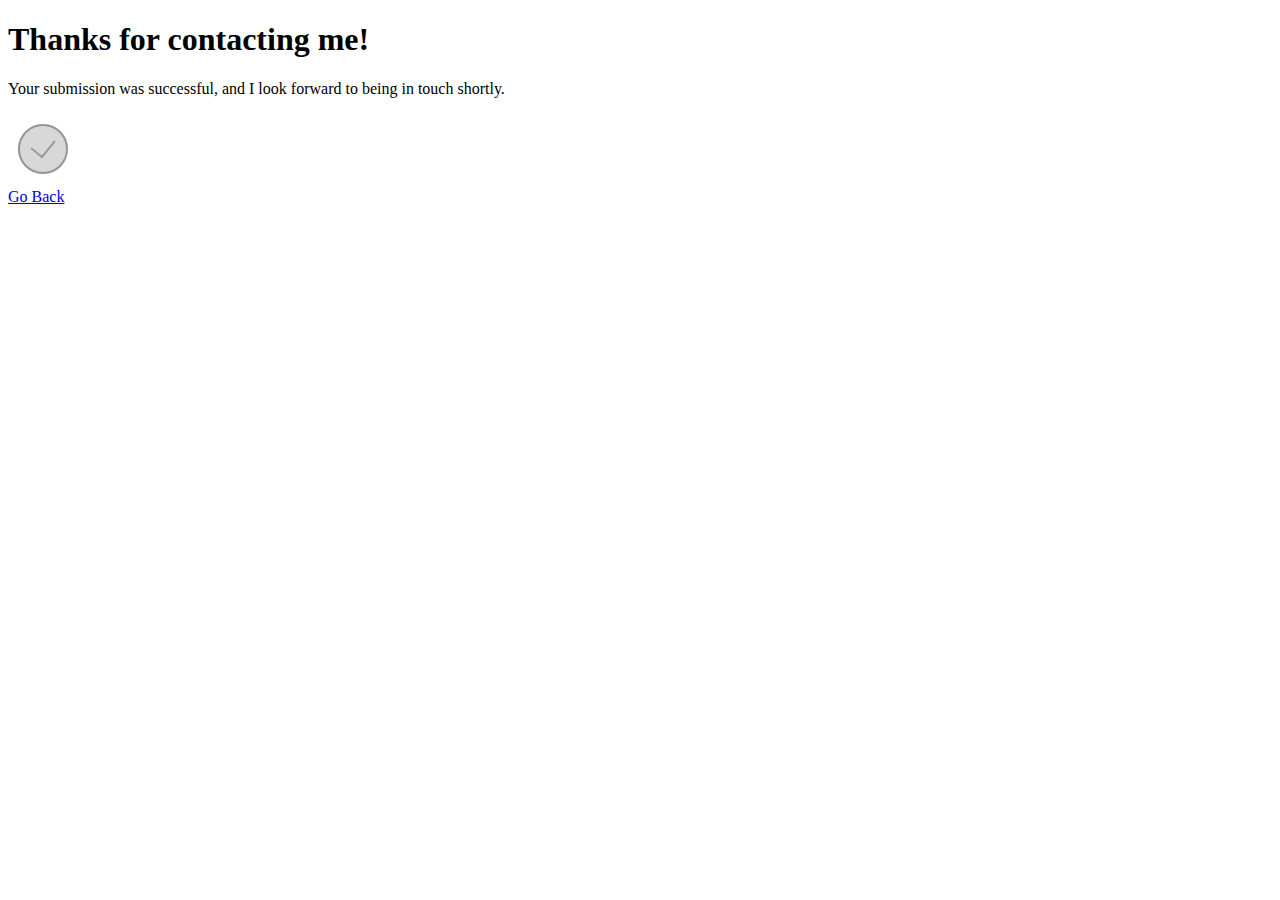
==== contact-success.html @ 1913a30b "initial commit" ====
<!DOCTYPE html>
<html lang="en">
<head>
	<meta charset="UTF-8">
	<meta name="viewport" content="width=device-width, initial-scale=1, maximum-scale=1">
    <meta name="description" content="Wando's Web Developer Portfolio">
    <meta name="keywords" content="Wando Hillary, Hillary Wando, proffesional web developer, web developer in Nairobi">
    <meta name="author" content="Hillary Wando">
    <link rel="stylesheet" href="https://use.fontawesome.com/releases/v5.7.2/css/all.css" integrity="sha384-fnmOCqbTlWIlj8LyTjo7mOUStjsKC4pOpQbqyi7RrhN7udi9RwhKkMHpvLbHG9Sr" crossorigin="anonymous">
	<link rel="stylesheet" href="style.css">
	<link rel="stylesheet" href="glitch.css">
	<link rel="stylesheet" href="contact-success.css">
	<link rel="stylesheet" href="contact-success2.css">
	<title>Wando Hillary | Developer & Entrepreneur</title>
</head>
<body>
 	<div class="view">
	  <div class="plane main">
	    <div class="circle"></div>
	    <div class="circle"></div>
	    <div class="circle"></div>
	    <div class="circle"></div>
	    <div class="circle"></div>
	    <div class="circle"></div>
	  </div>
	</div>
	<div class="success-anim">
		<div class="section-text">
			<h1>Thanks for contacting me! </h1>
			<p>Your submission was successful, and I look forward to being in touch shortly.</p>
			<svg id="successAnimation" class="animated" xmlns="http://www.w3.org/2000/svg" width="70" height="70" viewBox	="0 0 70 70">
			  <path id="successAnimationResult" fill="#D8D8D8" d="M35,60 C21.1928813,60 10,48.8071187 10,35 C10,21.1928813 21.1928813,10 35,10 C48.8071187,10 60,21.1928813 60,35 C60,48.8071187 48.8071187,60 35,60 Z M23.6332378,33.2260427 L22.3667622,34.7739573 L34.1433655,44.40936 L47.776114,27.6305926 L46.223886,26.3694074 L33.8566345,41.59064 L23.6332378,33.2260427 Z"/>
			  <circle id="successAnimationCircle" cx="35" cy="35" r="24" stroke="#979797" stroke-width="2" stroke-linecap="round" fill="transparent"/>
			  <polyline id="successAnimationCheck" stroke="#979797" stroke-width="2" points="23 34 34 43 47 27" fill="transparent"/>
			</svg>
		</div>
		<a id="replay" href="contacts.html">Go Back</a>
	</div>
		
	<script src="https://ajax.googleapis.com/ajax/libs/jquery/2.2.0/jquery.min.js"></script>
      <script>
         if( !window.jQuery ) document.write('<script src="js/jquery-2.2.1-min.js"><\/script>');
      </script>
	<script src="glitch.js" type="text/javascript"></script>
	<script src="script.js" type="text/javascript"></script>
</body>
</html>
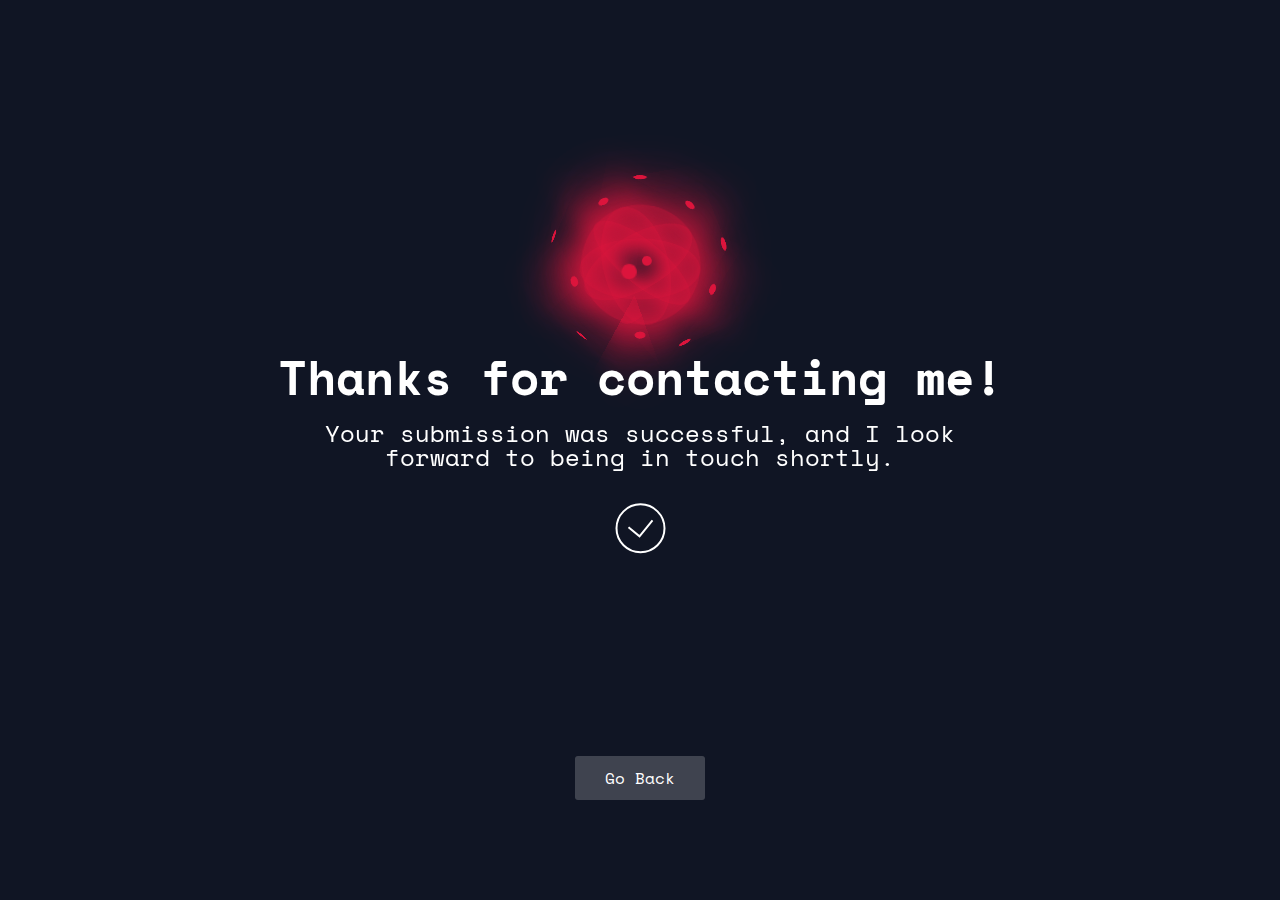
==== commit d1b9737f: "fix contact-success.html on mobile" ====
--- a/contact-success.html
+++ b/contact-success.html
@@ -7,10 +7,10 @@
     <meta name="keywords" content="Wando Hillary, Hillary Wando, proffesional web developer, web developer in Nairobi">
     <meta name="author" content="Hillary Wando">
     <link rel="stylesheet" href="https://use.fontawesome.com/releases/v5.7.2/css/all.css" integrity="sha384-fnmOCqbTlWIlj8LyTjo7mOUStjsKC4pOpQbqyi7RrhN7udi9RwhKkMHpvLbHG9Sr" crossorigin="anonymous">
-	<link rel="stylesheet" href="style.css">
-	<link rel="stylesheet" href="glitch.css">
-	<link rel="stylesheet" href="contact-success.css">
-	<link rel="stylesheet" href="contact-success2.css">
+	<link rel="stylesheet" href="css/style.css">
+	<link rel="stylesheet" href="css/glitch.css">
+	<link rel="stylesheet" href="css/contact-success.css">
+	<link rel="stylesheet" href="css/contact-success2.css">
 	<title>Wando Hillary | Developer & Entrepreneur</title>
 </head>
 <body>
@@ -36,12 +36,5 @@
 		</div>
 		<a id="replay" href="contacts.html">Go Back</a>
 	</div>
-		
-	<script src="https://ajax.googleapis.com/ajax/libs/jquery/2.2.0/jquery.min.js"></script>
-      <script>
-         if( !window.jQuery ) document.write('<script src="js/jquery-2.2.1-min.js"><\/script>');
-      </script>
-	<script src="glitch.js" type="text/javascript"></script>
-	<script src="script.js" type="text/javascript"></script>
 </body>
 </html>--- a/css/style.css
+++ b/css/style.css
@@ -0,0 +1,371 @@
+/* Top Navigation*/
+@import url("https://fonts.googleapis.com/css?family=Space+Mono:400,700");
+@import url("https://fonts.googleapis.com/css?family=Roboto+Mono:300,400,500");
+@import url('https://fonts.googleapis.com/css?family=Arizonia');
+body {
+  background-color: #232323;
+  color: #232323;
+  font-family: 'Space Mono', monospace;
+  font-size: 16px;
+  line-height: 24px;
+  margin: 0;
+  overflow: hidden;
+}
+
+.list-unstyled {
+  list-style: none;
+  margin: 0;
+  padding: 0;
+}
+
+.dropdown {
+  display: none;
+  opacity: 0;
+  position: absolute;
+  z-index: 1;
+  left: 50%;
+  overflow: hidden;
+  padding: 16px 22px;
+  will-change: opacity;
+  -webkit-transform: translateX(-50%);
+          transform: translateX(-50%);
+  transition: opacity 0.2s cubic-bezier(0.55, 0.085, 0.68, 0.53) 0.2s;
+}
+
+.dropdown-bg {
+  opacity: 0;
+  display: flex;
+  justify-content: center;
+  position: absolute;
+  width: 100px;
+  height: 100px;
+  background-image: linear-gradient(to top, #f3e7e9 0%, #e3eeff 99%, #e3eeff 100%);
+  border-radius: 2px;
+  box-shadow: 0 50px 100px rgba(50, 50, 93, 0.1), 0 15px 35px rgba(50, 50, 93, 0.15), 0 5px 15px rgba(0, 0, 0, 0.1);
+  -webkit-transform-origin: 50% 0;
+          transform-origin: 50% 0;
+  transition: all 0.4s cubic-bezier(0.68, -0.55, 0.265, 1.55), opacity 0.4s cubic-bezier(0.455, 0.03, 0.515, 0.955), -webkit-transform 0.2s cubic-bezier(0.455, 0.03, 0.515, 0.955);
+  transition: all 0.4s cubic-bezier(0.68, -0.55, 0.265, 1.55), opacity 0.4s cubic-bezier(0.455, 0.03, 0.515, 0.955), transform 0.2s cubic-bezier(0.455, 0.03, 0.515, 0.955);
+  transition: all 0.4s cubic-bezier(0.68, -0.55, 0.265, 1.55), opacity 0.4s cubic-bezier(0.455, 0.03, 0.515, 0.955), transform 0.2s cubic-bezier(0.455, 0.03, 0.515, 0.955), -webkit-transform 0.2s cubic-bezier(0.455, 0.03, 0.515, 0.955);
+}
+.dropdown-bg .arrow {
+  position: absolute;
+  width: 20px;
+  height: 20px;
+  display: block;
+  background: #e3eeff;
+  -webkit-transform: translateY(-50%) rotate(45deg);
+          transform: translateY(-50%) rotate(45deg);
+}
+.dropdown-bg.active {
+  opacity: 1;
+}
+
+.dropdown--home {
+  width: 230px;
+}
+.dropdown--about {
+  width: 180px;
+}
+
+.dropdown--works {
+  width: 170px;
+}
+
+.dropdown--works li {
+  margin-bottom: 12px;
+}
+
+.dropdown--works li:last-child {
+  margin-bottom: 0;
+}
+
+[data-dropdown] {
+  position: relative;
+  right: 30px;
+}
+[data-dropdown].trigger-enter .dropdown {
+  display: block;
+}
+[data-dropdown].trigger-enter.trigger-enter--active .dropdown {
+  opacity: 1;
+}
+
+.social {
+  display: block;
+  padding: 10px;
+  -webkit-text-fill-color: transparent;
+  -webkit-box-decoration-break: clone;
+  box-decoration-break: clone;
+  text-decoration: none;
+  font-family: 'Roboto Mono', monospace;
+  font-size: 16px;
+  font-weight: 500;
+  text-transform: uppercase;
+  letter-spacing: 1px;
+}
+.social--ln {
+  background: linear-gradient(to right, #495aff, #0acffe);
+  -webkit-background-clip: text;
+}
+.social--ln:hover {
+  background: linear-gradient(to right, #0acffe, #495aff);
+  -webkit-background-clip: text;
+}
+.social--tw {
+  background: linear-gradient(to right, #209cff, #68e0cf);
+  -webkit-background-clip: text;
+}
+.social--tw:hover {
+  background: linear-gradient(to right, #68e0cf, #209cff);
+  -webkit-background-clip: text;
+}
+.social--fb {
+  background: linear-gradient(to right, #c471f5, #fa71cd);
+  -webkit-background-clip: text;
+}
+.social--fb:hover {
+  background: linear-gradient(to right, #fa71cd, #c471f5);
+  -webkit-background-clip: text;
+}
+
+.header nav {
+  margin-top: 30px;
+  position: relative;
+  z-index: 1;
+}
+
+.header nav > ul {
+  display: flex;
+  justify-content: center;
+}
+
+.project-a {
+  text-decoration: none;
+  text-align: center;
+}
+
+.project_links {
+  display: block;
+  padding: 10px 12px;
+  background: #232323;
+  -webkit-background-clip: text;
+  -webkit-text-fill-color: transparent;
+  -webkit-box-decoration-break: clone;
+  box-decoration-break: clone;
+  text-decoration: none;
+  font-family: 'Space Mono', monospace;
+  font-size: 18px;
+  font-weight: 300;
+  letter-spacing: 1px;
+}
+
+.top_nav_link {
+  display: block;
+  padding: 10px 12px;
+  background: linear-gradient(to right, #ff6e7f, #bfe9ff);
+  -webkit-background-clip: text;
+  -webkit-text-fill-color: transparent;
+  -webkit-box-decoration-break: clone;
+  box-decoration-break: clone;
+  text-decoration: none;
+  font-family: 'Roboto Mono', monospace;
+  font-size: 18px;
+  font-weight: 300;
+  text-transform: uppercase;
+  letter-spacing: 1px;
+}
+
+.top_nav_link:hover {
+  -webkit-transform: scale(1.2);
+  -moz-transform: scale(1.2);
+  -ms-transform: scale(1.2);
+  -o-transform: scale(1.2);
+  transform: scale(1.2);
+}
+
+/* hide extra link on desktop */
+nav a#pull {
+  display: none;
+}   
+
+.header nav > ul li > a:hover {
+  background: linear-gradient(to right, #bfe9ff, #ff6e7f);
+  -webkit-background-clip: text;
+}
+
+/* Showcase */
+.showcase::after {
+  content:'';
+  height: 100vh;
+  width: 100%;
+  background-image: url(https://image.ibb.co/gzOBup/showcase.jpg);
+  background-size: cover;
+  background-repeat: no-repeat;
+  background-position: center;
+  display: block;
+  filter: blur(0px);
+  -webkit-filter: blur(0px);
+  transition: all 1000ms;
+}
+.showcase:hover::after {
+  filter: blur(10px);
+  -webkit-filter: blur(10px);
+}
+
+.showcase:hover .content {
+  filter: blur(0px);
+  -webkit-filter: blur(0px);
+}
+
+.content {
+  position: absolute;
+  z-index: 1;
+  color: #fff;
+  margin-top: 30vh;
+  margin-left: 25vw;
+  text-align: center;
+  transition: all 1000ms;
+  filter: blur(2px);
+  -webkit-filter: blur(2px);
+}
+
+.content .title {
+  font-size: 5rem;
+  font-weight: 800;
+  font-family: 'Arizonia', cursive;
+  white-space: nowrap;
+}
+
+.content .text {
+  line-height: 1.7;
+  margin-top: 1rem;
+  font-weight: 300;
+  white-space: nowrap;
+}
+
+@media screen and (max-width: 780px) {
+  .top_nav_link {
+    font-size: 16px;
+    padding: 10px 10px;
+  }
+
+  .list-unstyled{
+    margin-left: 50px;
+  }
+
+  .showcase {
+    background-position: center;
+    height: 100vh;
+    width: 100%;
+  }
+
+  .showcase::after {
+    filter: blur(10px);
+    -webkit-filter: blur(10px);
+  }
+
+  .showcase:hover::after {
+    filter: blur(10px);
+    -webkit-filter: blur(10px);
+  }
+
+  .content {
+    position: absolute;
+    z-index: 1;
+    color: #fff;
+    margin-top: 30vh;
+    margin-left: 5vw;
+    text-align: center;
+    transition: all 1000ms;
+    filter: blur(0px);
+    -webkit-filter: blur(0px);
+  }
+
+  .content .title {
+    font-size: 5rem;
+    font-weight: 800;
+    font-family: 'Arizonia', cursive;
+  }
+
+  .content .text {
+    font-size: 1rem;
+    line-height: 1.7;
+    margin-top: 1rem;
+    font-weight: 300;
+  }
+
+  .header nav > ul li:first-child .dropdown {
+    left: 0;
+    -webkit-transform: translateX(0);
+            transform: translateX(0);
+  }
+
+  .dropdown--about .dropdown--home {
+    width: 260px;
+  }
+
+  .dropdown-bg.right .arrow {
+    left: 18px;
+  }
+
+  .dropdown-bg.left .arrow {
+    left: 100px;
+  }
+
+  .dropdown {
+    padding: 10px;
+  }
+}
+
+@media screen and (max-width: 580px) {
+  .top_nav_link {
+    font-size: 12px;
+    padding: 5px 5px;
+  }
+
+  .list-unstyled{
+    margin-left: 50px;
+  }
+
+  /*.showcase {
+    background-position: center;
+    height: 100vh;
+    width: 100%;
+  }*/
+
+  .showcase::after {
+    filter: blur(10px);
+    -webkit-filter: blur(10px);
+  }
+
+  .showcase:hover::after {
+    filter: blur(10px);
+    -webkit-filter: blur(10px);
+  }
+
+  .content {
+    position: absolute;
+    z-index: 1;
+    color: #fff;
+    margin-top: 30vh;
+    margin-left: 5vw;
+    text-align: center;
+    transition: all 1000ms;
+    filter: blur(0px);
+    -webkit-filter: blur(0px);
+  }
+
+  .content .title {
+    font-size: 2rem;
+    font-weight: 800;
+    font-family: 'Arizonia', cursive;
+  }
+
+  .content .text {
+    font-size: 0.5rem;
+    line-height: 1.7;
+    margin-top: 1rem;
+    font-weight: 300;
+  }
+}
--- a/css/glitch.css
+++ b/css/glitch.css
@@ -0,0 +1,244 @@
+
+
+/* -------------------------------- 
+Shared style
+-------------------------------- */
+
+/* Modal Window */
+/*.cd-modal {
+  position: fixed;
+  top: 0;
+  left: 0;
+  z-index: 3;
+  height: 100%;
+  width: 100%;
+  overflow: hidden;
+  opacity: 0;
+  visibility: hidden;
+  -webkit-transition: opacity .3s 0s, visibility 0s .3s;
+  transition: opacity .3s 0s, visibility 0s .3s;
+}
+.cd-modal .modal-content {
+  height: 100%;
+  overflow-y: auto;
+  padding: 3em 5%;
+}
+.cd-modal h1, .cd-modal h2 {
+  text-align: center;
+}
+.cd-modal p {
+  line-height: 1.6;
+  margin: 2em auto;
+  max-width: 800px;
+}*/
+.cd-modal .modal-close {
+  /* 'X' icon */
+  position: absolute;
+  z-index: 1;
+  top: 20px;
+  right: 5%;
+  height: 45px;
+  width: 45px;
+  border-radius: 50%;
+  overflow: hidden;
+  white-space: nowrap;
+  text-indent: 100%;
+  color: transparent;
+  visibility: hidden;
+  opacity: 0;
+  -webkit-transform: scale(0);
+          transform: scale(0);
+  -webkit-transition: visibility 0s .3s, opacity .3s 0s, -webkit-transform .3s 0s;
+  transition: visibility 0s .3s, opacity .3s 0s, -webkit-transform .3s 0s;
+  transition: transform .3s 0s, visibility 0s .3s, opacity .3s 0s;
+  transition: transform .3s 0s, visibility 0s .3s, opacity .3s 0s, -webkit-transform .3s 0s;
+}
+.cd-modal .modal-close::before, .cd-modal .modal-close::after {
+  content: '';
+  display: inline-block;
+  position: absolute;
+  height: 2px;
+  width: 20px;
+  top: calc(50% - 1px);
+  left: calc(50% - 10px);
+}
+.cd-modal .modal-close::before {
+  -webkit-transform: rotate(45deg);
+          transform: rotate(45deg);
+}
+.cd-modal .modal-close::after {
+  -webkit-transform: rotate(-45deg);
+          transform: rotate(-45deg);
+}
+.cd-modal.visible {
+  opacity: 1;
+  visibility: visible;
+  -webkit-transition: opacity .7s, visibility 0s;
+  transition: opacity .7s, visibility 0s;
+}
+.cd-modal.visible .modal-content {
+  /* this fixes the buggy scrolling on webkit browsers - mobile devices only - when overflow property is applied */
+  -webkit-overflow-scrolling: touch;
+}
+.cd-modal.visible .modal-close {
+  visibility: visible;
+  opacity: 1;
+  -webkit-transition: visibility 0s 0s, opacity .3s 0s, -webkit-transform .3s 0s;
+  transition: visibility 0s 0s, opacity .3s 0s, -webkit-transform .3s 0s;
+  transition: transform .3s 0s, visibility 0s 0s, opacity .3s 0s;
+  transition: transform .3s 0s, visibility 0s 0s, opacity .3s 0s, -webkit-transform .3s 0s;
+  -webkit-transform: scale(1);
+          transform: scale(1);
+}
+@media only screen and (min-width: 1100px) {
+  .cd-modal .modal-content {
+    padding: 6em 5%;
+  }
+  .cd-modal .modal-close {
+    height: 60px;
+    width: 60px;
+  }
+  .cd-modal .modal-close::before, .cd-modal .modal-close::after {
+    height: 2px;
+    width: 26px;
+    top: calc(50% - 1px);
+    left: calc(50% - 13px);
+  }
+  .cd-modal p {
+    font-size: 2rem;
+  }
+}
+
+
+
+
+
+
+
+/* -------------------------------- 
+Glitch Effect
+-------------------------------- */
+
+.glitch-transition .cd-transition-layer .bg-layer {
+  /* sprite composed of 25 frames */
+  width: 2500%;
+  background-image: url(../img/glitch.png);
+}
+.glitch-transition .cd-transition-layer.opening .bg-layer {
+  -webkit-animation: cd-sequence 0.8s steps(24) forwards;
+          animation: cd-sequence 0.8s steps(24) forwards;
+}
+.glitch-transition .cd-transition-layer.closing .bg-layer {
+  -webkit-animation: cd-sequence 0.8s steps(24) forwards reverse;
+          animation: cd-sequence 0.8s steps(24) forwards reverse;
+}
+
+/* Transition Layer */
+.cd-transition-layer {
+  position: fixed;
+  top: 50;
+  left: 0;
+  z-index: 2;
+  height: 90%;
+  width: 100%;
+  opacity: 0;
+  visibility: hidden;
+  overflow: hidden;
+}
+.cd-transition-layer .bg-layer {
+  position: absolute;
+  left: 50%;
+  top: 50%;
+  -webkit-transform: translateY(-50%) translateX(-2%);
+          transform: translateY(-50%) translateX(-2%);
+  /* its dimentions will be overwritten using jQuery to proportionally fit the viewport */
+  height: 100%;
+  background-size: 100% 100%;
+  background-repeat: no-repeat;
+  background-position: 0 0;
+}
+.cd-transition-layer.visible {
+  opacity: 1;
+  visibility: visible;
+}
+.cd-transition-layer.visible .bg-layer {
+  -webkit-transform: translateY(-50%) translateX(-98%);
+          transform: translateY(-50%) translateX(-98%);
+}
+.cd-transition-layer.opening .bg-layer, .cd-transition-layer.closing .bg-layer {
+  -webkit-animation-duration: .8s;
+          animation-duration: .8s;
+  -webkit-animation-fill-mode: forwards;
+          animation-fill-mode: forwards;
+}
+.no-cssanimations .cd-transition-layer {
+  display: none;
+}
+
+/* -------------------------------- 
+Animations
+-------------------------------- */
+@-webkit-keyframes cd-sequence {
+  0% {
+    /* translateX(-2%) is used to horizontally center the first frame inside the viewport */
+    -webkit-transform: translateY(-50%) translateX(-2%);
+            transform: translateY(-50%) translateX(-2%);
+  }
+  100% {
+    /* translateX(-98%) (2% + 96) is used to horizontally center the last frame inside the viewport  */
+    -webkit-transform: translateY(-50%) translateX(-98%);
+            transform: translateY(-50%) translateX(-98%);
+  }
+}
+@keyframes cd-sequence {
+  0% {
+    /* translateX(-2%) is used to horizontally center the first frame inside the viewport */
+    -webkit-transform: translateY(-50%) translateX(-2%);
+            transform: translateY(-50%) translateX(-2%);
+  }
+  100% {
+    /* translateX(-98%) (2% + 96) is used to horizontally center the last frame inside the viewport  */
+    -webkit-transform: translateY(-50%) translateX(-98%);
+            transform: translateY(-50%) translateX(-98%);
+  }
+}
+@-webkit-keyframes cd-sequence-2 {
+  0% {
+    -webkit-transform: translateY(-50%) translateX(-1.3158%);
+            transform: translateY(-50%) translateX(-1.3158%);
+  }
+  100% {
+    -webkit-transform: translateY(-50%) translateX(-98.6842%);
+            transform: translateY(-50%) translateX(-98.6842%);
+  }
+}
+@keyframes cd-sequence-2 {
+  0% {
+    -webkit-transform: translateY(-50%) translateX(-1.3158%);
+            transform: translateY(-50%) translateX(-1.3158%);
+  }
+  100% {
+    -webkit-transform: translateY(-50%) translateX(-98.6842%);
+            transform: translateY(-50%) translateX(-98.6842%);
+  }
+}
+@-webkit-keyframes cd-sequence-3 {
+  0% {
+    -webkit-transform: translateY(-50%) translateX(-2.5%);
+            transform: translateY(-50%) translateX(-2.5%);
+  }
+  100% {
+    -webkit-transform: translateY(-50%) translateX(-97.5%);
+            transform: translateY(-50%) translateX(-97.5%);
+  }
+}
+@keyframes cd-sequence-3 {
+  0% {
+    -webkit-transform: translateY(-50%) translateX(-2.5%);
+            transform: translateY(-50%) translateX(-2.5%);
+  }
+  100% {
+    -webkit-transform: translateY(-50%) translateX(-97.5%);
+            transform: translateY(-50%) translateX(-97.5%);
+  }
+}--- a/css/contact-success.css
+++ b/css/contact-success.css
@@ -0,0 +1,197 @@
+html,
+.success-anim {
+  height: 100vh;
+}
+
+a {
+  color: #9e1c51;
+  text-decoration: none;
+}
+
+.success-anim {
+  /*align-items: center;*/
+  /*background-color: #35297B;*/
+  background-color: #101524;
+  /*display: flex;*/
+  /*justify-content: center;*/
+  text-align: center;
+}
+
+.section-text {
+  font-size: 24px;
+  color: #fff;
+  position: absolute;
+  top: 50%;
+  left: 50%;
+  transform: translate(-50%, -50%);
+  /*white-space: nowrap;*/
+}
+
+.section-text > h1 {
+  white-space: nowrap;
+}
+
+@-webkit-keyframes scaleAnimation {
+  0% {
+    opacity: 0;
+    -webkit-transform: scale(1.5);
+            transform: scale(1.5);
+  }
+  100% {
+    opacity: 1;
+    -webkit-transform: scale(1);
+            transform: scale(1);
+  }
+}
+
+@keyframes scaleAnimation {
+  0% {
+    opacity: 0;
+    -webkit-transform: scale(1.5);
+            transform: scale(1.5);
+  }
+  100% {
+    opacity: 1;
+    -webkit-transform: scale(1);
+            transform: scale(1);
+  }
+}
+@-webkit-keyframes drawCircle {
+  0% {
+    stroke-dashoffset: 151px;
+  }
+  100% {
+    stroke-dashoffset: 0;
+  }
+}
+@keyframes drawCircle {
+  0% {
+    stroke-dashoffset: 151px;
+  }
+  100% {
+    stroke-dashoffset: 0;
+  }
+}
+@-webkit-keyframes drawCheck {
+  0% {
+    stroke-dashoffset: 36px;
+  }
+  100% {
+    stroke-dashoffset: 0;
+  }
+}
+@keyframes drawCheck {
+  0% {
+    stroke-dashoffset: 36px;
+  }
+  100% {
+    stroke-dashoffset: 0;
+  }
+}
+@-webkit-keyframes fadeOut {
+  0% {
+    opacity: 1;
+  }
+  100% {
+    opacity: 0;
+  }
+}
+@keyframes fadeOut {
+  0% {
+    opacity: 1;
+  }
+  100% {
+    opacity: 0;
+  }
+}
+@-webkit-keyframes fadeIn {
+  0% {
+    opacity: 0;
+  }
+  100% {
+    opacity: 1;
+  }
+}
+@keyframes fadeIn {
+  0% {
+    opacity: 0;
+  }
+  100% {
+    opacity: 1;
+  }
+}
+#successAnimationCircle {
+  stroke-dasharray: 151px 151px;
+  stroke: #FFF;
+}
+
+#successAnimationCheck {
+  stroke-dasharray: 36px 36px;
+  stroke: #FFF;
+}
+
+#successAnimationResult {
+  fill: #FFF;
+  opacity: 0;
+}
+
+#successAnimation.animated {
+  -webkit-animation: 1s ease-out 0s 1 both scaleAnimation;
+          animation: 1s ease-out 0s 1 both scaleAnimation;
+}
+#successAnimation.animated #successAnimationCircle {
+  -webkit-animation: 1s cubic-bezier(0.77, 0, 0.175, 1) 0s 1 both drawCircle, 0.3s linear 0.9s 1 both fadeOut;
+          animation: 1s cubic-bezier(0.77, 0, 0.175, 1) 0s 1 both drawCircle, 0.3s linear 0.9s 1 both fadeOut;
+}
+#successAnimation.animated #successAnimationCheck {
+  -webkit-animation: 1s cubic-bezier(0.77, 0, 0.175, 1) 0s 1 both drawCheck, 0.3s linear 0.9s 1 both fadeOut;
+          animation: 1s cubic-bezier(0.77, 0, 0.175, 1) 0s 1 both drawCheck, 0.3s linear 0.9s 1 both fadeOut;
+}
+#successAnimation.animated #successAnimationResult {
+  -webkit-animation: 0.3s linear 0.9s both fadeIn;
+          animation: 0.3s linear 0.9s both fadeIn;
+}
+
+#replay {
+  background: rgba(255, 255, 255, 0.2);
+  border: 0;
+  border-radius: 3px;
+  bottom: 100px;
+  color: #FFF;
+  left: 50%;
+  outline: 0;
+  padding: 10px 30px;
+  position: absolute;
+  -webkit-transform: translateX(-50%);
+          transform: translateX(-50%);
+}
+#replay:active {
+  background: rgba(255, 255, 255, 0.1);
+}
+
+@media screen and (max-width: 580px) {
+  .section-text {
+    max-width: 100%;
+    white-space: normal;
+    line-height: 25px;
+  }
+
+  .section-text > h1 {
+    white-space: normal;
+    line-height: 40px;
+  }
+
+  #replay {
+  background: rgba(255, 255, 255, 0.2);
+  border: 0;
+  border-radius: 3px;
+  bottom: 80px;
+  color: #FFF;
+  left: 50%;
+  outline: 0;
+  padding: 10px 30px;
+  position: absolute;
+  -webkit-transform: translateX(-50%);
+          transform: translateX(-50%);
+}
+}
--- a/css/contact-success2.css
+++ b/css/contact-success2.css
@@ -0,0 +1,123 @@
+html, body {
+  background: #222;
+  overflow: hidden;
+  width: 100%;
+  height: 100%;
+}
+
+.view {
+  position: absolute;
+  top: 0;
+  left: 0;
+  right: 0;
+  bottom: 370px;
+  -webkit-perspective: 400;
+          perspective: 400;
+}
+
+@media screen and (max-width: 580px) {
+  .view {
+    position: absolute;
+    top: 0;
+    left: 0;
+    right: 0;
+    bottom: 500px;
+    -webkit-perspective: 400;
+            perspective: 400;
+  }
+}
+
+.plane {
+  width: 120px;
+  height: 120px;
+  -webkit-transform-style: preserve-3d;
+          transform-style: preserve-3d;
+}
+.plane.main {
+  position: absolute;
+  top: 0;
+  left: 0;
+  right: 0;
+  bottom: 0;
+  margin: auto;
+  -webkit-transform: rotateX(60deg) rotateZ(-30deg);
+          transform: rotateX(60deg) rotateZ(-30deg);
+  -webkit-animation: rotate 20s infinite linear;
+          animation: rotate 20s infinite linear;
+}
+.plane.main .circle {
+  width: 120px;
+  height: 120px;
+  position: absolute;
+  -webkit-transform-style: preserve-3d;
+          transform-style: preserve-3d;
+  border-radius: 100%;
+  box-sizing: border-box;
+  box-shadow: 0 0 60px crimson, inset 0 0 60px crimson;
+}
+.plane.main .circle::before, .plane.main .circle::after {
+  content: "";
+  display: block;
+  position: absolute;
+  top: 0;
+  left: 0;
+  right: 0;
+  bottom: 0;
+  margin: auto;
+  width: 10%;
+  height: 10%;
+  border-radius: 100%;
+  background: crimson;
+  box-sizing: border-box;
+  box-shadow: 0 0 60px 2px crimson;
+}
+.plane.main .circle::before {
+  -webkit-transform: translateZ(-90px);
+          transform: translateZ(-90px);
+}
+.plane.main .circle::after {
+  -webkit-transform: translateZ(90px);
+          transform: translateZ(90px);
+}
+.plane.main .circle:nth-child(1) {
+  -webkit-transform: rotateZ(72deg) rotateX(63.435deg);
+          transform: rotateZ(72deg) rotateX(63.435deg);
+}
+.plane.main .circle:nth-child(2) {
+  -webkit-transform: rotateZ(144deg) rotateX(63.435deg);
+          transform: rotateZ(144deg) rotateX(63.435deg);
+}
+.plane.main .circle:nth-child(3) {
+  -webkit-transform: rotateZ(216deg) rotateX(63.435deg);
+          transform: rotateZ(216deg) rotateX(63.435deg);
+}
+.plane.main .circle:nth-child(4) {
+  -webkit-transform: rotateZ(288deg) rotateX(63.435deg);
+          transform: rotateZ(288deg) rotateX(63.435deg);
+}
+.plane.main .circle:nth-child(5) {
+  -webkit-transform: rotateZ(360deg) rotateX(63.435deg);
+          transform: rotateZ(360deg) rotateX(63.435deg);
+}
+
+@-webkit-keyframes rotate {
+  0% {
+    -webkit-transform: rotateX(0) rotateY(0) rotateZ(0);
+            transform: rotateX(0) rotateY(0) rotateZ(0);
+  }
+  100% {
+    -webkit-transform: rotateX(360deg) rotateY(360deg) rotateZ(360deg);
+            transform: rotateX(360deg) rotateY(360deg) rotateZ(360deg);
+  }
+}
+
+@keyframes rotate {
+  0% {
+    -webkit-transform: rotateX(0) rotateY(0) rotateZ(0);
+            transform: rotateX(0) rotateY(0) rotateZ(0);
+  }
+  100% {
+    -webkit-transform: rotateX(360deg) rotateY(360deg) rotateZ(360deg);
+            transform: rotateX(360deg) rotateY(360deg) rotateZ(360deg);
+  }
+}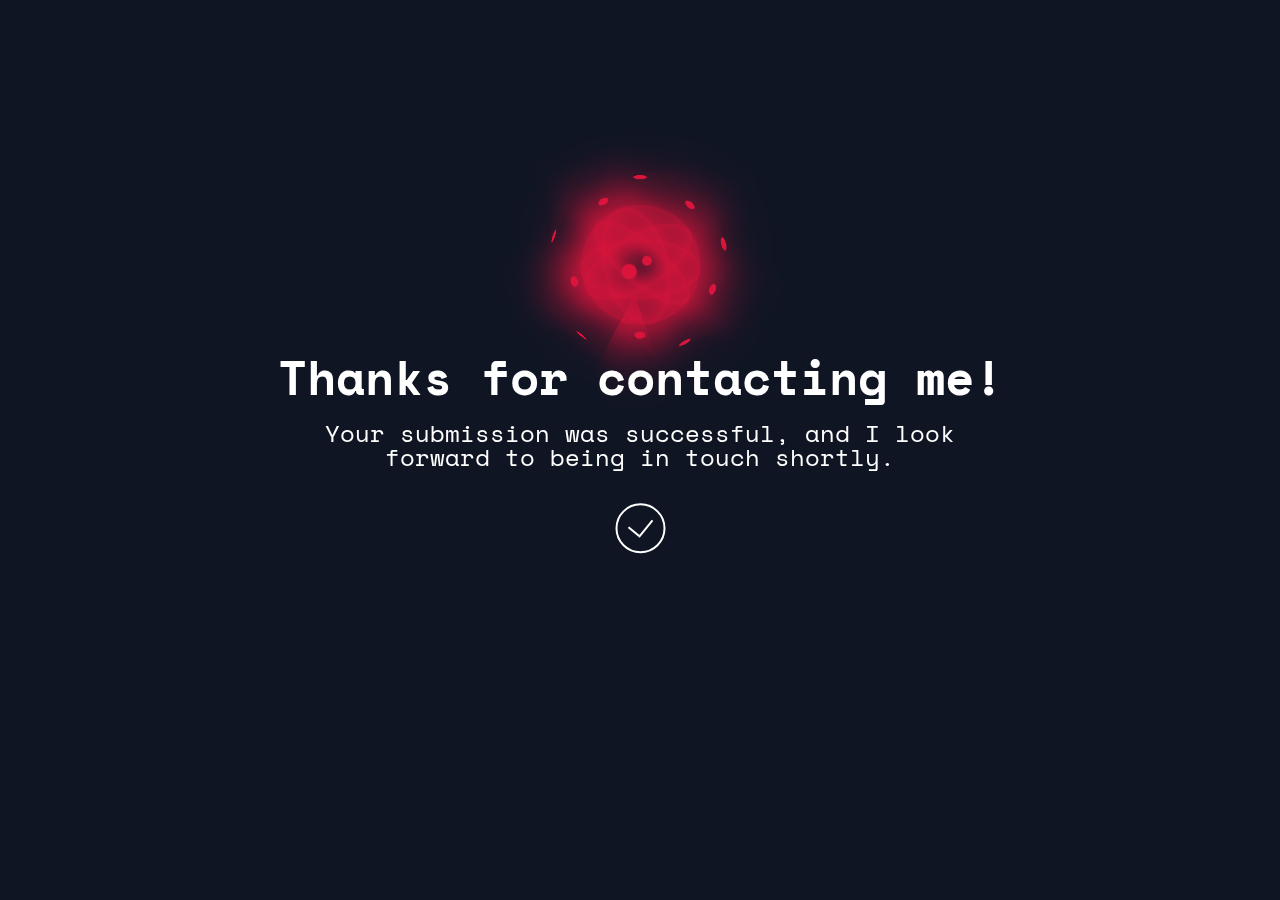
==== commit 44229f4f: "version uploaded to host" ====
--- a/contact-success.html
+++ b/contact-success.html
@@ -34,7 +34,7 @@
 			  <polyline id="successAnimationCheck" stroke="#979797" stroke-width="2" points="23 34 34 43 47 27" fill="transparent"/>
 			</svg>
 		</div>
-		<a id="replay" href="contacts.html">Go Back</a>
+		<!-- <a id="replay" href="contacts.html">Go Back</a> -->
 	</div>
 </body>
 </html>--- a/css/contact-success.css
+++ b/css/contact-success.css
@@ -170,10 +170,13 @@
 }
 
 @media screen and (max-width: 580px) {
+
+  
   .section-text {
     max-width: 100%;
     white-space: normal;
     line-height: 25px;
+    margin-top: 60px;
   }
 
   .section-text > h1 {
@@ -181,17 +184,4 @@
     line-height: 40px;
   }
 
-  #replay {
-  background: rgba(255, 255, 255, 0.2);
-  border: 0;
-  border-radius: 3px;
-  bottom: 80px;
-  color: #FFF;
-  left: 50%;
-  outline: 0;
-  padding: 10px 30px;
-  position: absolute;
-  -webkit-transform: translateX(-50%);
-          transform: translateX(-50%);
 }
-}
--- a/css/contact-success2.css
+++ b/css/contact-success2.css
@@ -21,7 +21,7 @@
     top: 0;
     left: 0;
     right: 0;
-    bottom: 500px;
+    bottom: 400px;
     -webkit-perspective: 400;
             perspective: 400;
   }
